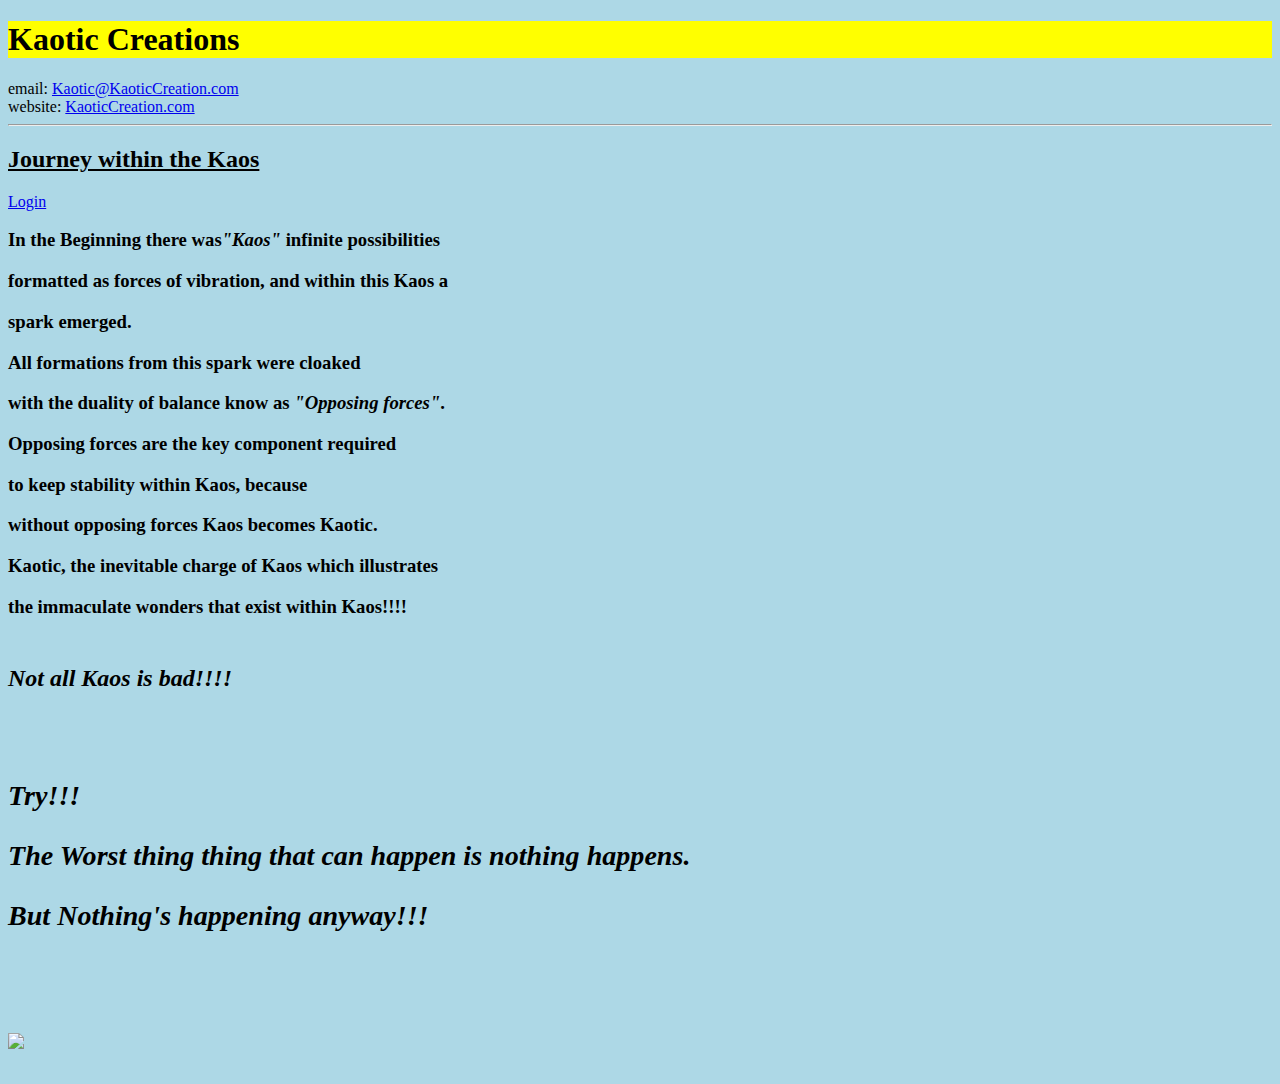
==== index.html @ 3ec30a82 "Rename Index.html to index.html" ====
<!Doctype html>
<html>

<head>
	<title>Keith A. Jones</title>
   <Link rel="icon" href="https://encrypted-tbn0.gstatic.com/images?q=tbn:ANd9GcRy__bKDaqe9o86iVOmpuTBRMQtFFQuHGk-cMh3yE9v0g&usqp=CAU&ec=48600113">
</head>
<Body style="color:black; background-Color:lightblue;">

<h1 style="color:Black; background-Color:yellow;">Kaotic Creations</h1>

email: <a href="mailto:Kaotic@KaoticCreation.com">Kaotic@KaoticCreation.com</a>
<br>

website: <a href="https://kaoticcreation.com">KaoticCreation.com</a>
<hr>

<h2><ins>Journey within the Kaos</ins></h2>

	<a href="F:\Coding\HTML\login2.html">Login</a>


<br>
<h3>

<p>In the Beginning there was<em>"Kaos"</em> infinite possibilities</p>
<p>formatted as forces of vibration, and within this Kaos a </p>
<p>spark emerged. </p>

<p>All formations from this spark were cloaked</p>
<p>with the duality of balance know as <em>"Opposing forces"</em>.</p>
<p>Opposing forces are the key component required </p>
<p>to keep stability within Kaos, because</p>
<p>without opposing forces Kaos becomes Kaotic.</p>

<p>Kaotic, the inevitable charge of Kaos which illustrates</p>
<p>the immaculate wonders that exist within Kaos!!!!</p>



<h2>
<br>
<em>Not all Kaos is bad!!!!<em>
<h3>
<br>

<p>                        Try!!!<p>
<p>The Worst thing thing that can happen is nothing happens.<p>
<p>                  But Nothing's happening anyway!!!<p>

<br>
<br>

<!-- Commented out Table Data
<table>
    <tr>
	<th>Name</th>
	<th>email</th>
	<th>Phone</th>
    </tr>

    <tr>
	<td>Keith</td>
	<td>Keith@email</td>
	<td>8434530532</td>
    </tr>


    <tr>
    </tr>

</Table>
-->

<img src="https://www.daac.in/blog/wp-content/uploads/2022/03/Future-of-Web-Designing.jpg">
</body>
</Html>
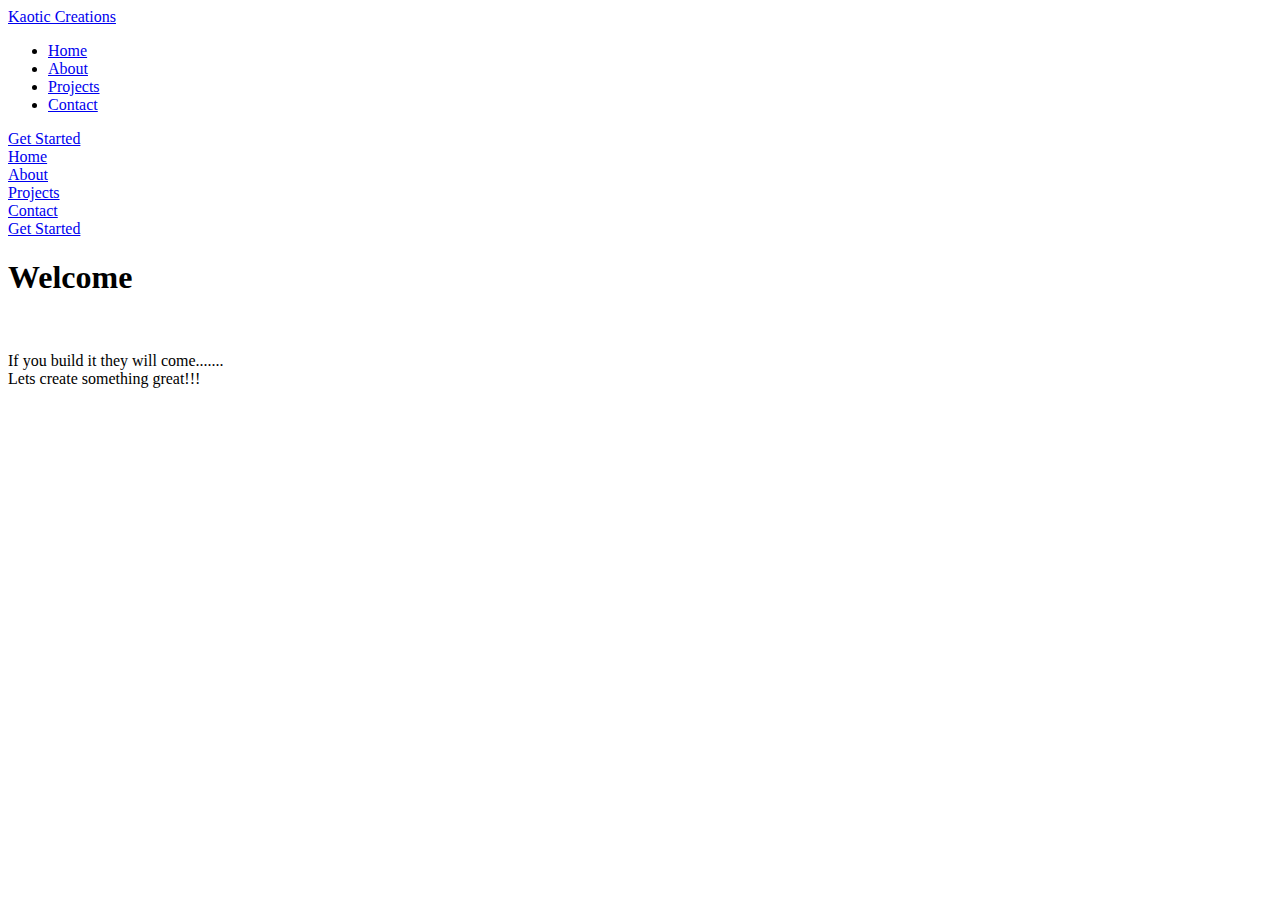
==== commit 5168bdd9: "Update index.html" ====
--- a/index.html
+++ b/index.html
@@ -1,77 +1,71 @@
-<!Doctype html>
-<html>
+<!DOCTYPE html>
+<html lang="en">
+<head>
+    <meta charset="UTF-8">
+    <meta name="viewport" content="width=device-width, initial-scale=1.0">
+    <link rel="stylesheet" href="https://cdnjs.cloudflare.com/ajax/libs/font-awesome/6.4.0/css/all.min.css" 
+    integrity="sha512-iecdLmaskl7CVkqkXNQ/ZH/XLlvWZOJyj7Yy7tcenmpD1ypASozpmT/E0iPtmFIB46ZmdtAc9eNBvH0H/ZpiBw=="
+     crossorigin="anonymous" referrerpolicy="no-referrer" />
+    <link rel="stylesheet" href="styles.css"/>
 
-<head>
-	<title>Keith A. Jones</title>
-   <Link rel="icon" href="https://encrypted-tbn0.gstatic.com/images?q=tbn:ANd9GcRy__bKDaqe9o86iVOmpuTBRMQtFFQuHGk-cMh3yE9v0g&usqp=CAU&ec=48600113">
+    <title>Home</title>
 </head>
-<Body style="color:black; background-Color:lightblue;">
+<body>
+    <header>
+        <div>
+            <div class="navbar">
+                <div class="logo"><a href="#">Kaotic Creations</div>
+                <ul class="links">
 
-<h1 style="color:Black; background-Color:yellow;">Kaotic Creations</h1>
+                    <li><a href="hero">Home</a></li>
+                    <li><a href="about">About</a></li>
+                    <li><a href="Projects">Projects</a></li>
+                    <li><a href="ontact">Contact</a></li>
 
-email: <a href="mailto:Kaotic@KaoticCreation.com">Kaotic@KaoticCreation.com</a>
-<br>
+                </ul>
+                <a href="#" class="action_btn">Get Started</a>
+                <div class="toggle_btn">
+                    <i class="fa-solid fa-bars"></i>
+                </div>
+            </div>
+            <div class="dropdown_menu open">
+                <li><a href="hero">Home</a></li>
+                    <li><a href="about">About</a></li>
+                    <li><a href="Projects">Projects</a></li>
+                    <li><a href="ontact">Contact</a></li>
+                    <li><a href="#" class="action_btn">Get Started</a></li>
+            </div>
+        </div>
+    </header>
+    <main>
+        <section id="hero">
 
-website: <a href="https://kaoticcreation.com">KaoticCreation.com</a>
-<hr>
+            <h1>Welcome</h1>
+            <br>            
+            <p>
+                 If you build it they will come.......
+            <br>
 
-<h2><ins>Journey within the Kaos</ins></h2>
+                 Lets create something great!!!
+            </p>    
+            
+        </section>
+    </main>
+    <script>
+        const toggle_btn = document.queryslector('.toggle_btn')
+        const toggle_btnIcon = document.queryslector('.toggle_btn i')
+        const dropdownMenu = document.queryslector('.dropdownMenu')
+        
+        toggle_btn.onclick = function ()
+        
+        {
+            dropdownMenu.classlist.toggle('open')
+            const isopen = dropdownMenu.classlist.contains('open')
 
-	<a href="F:\Coding\HTML\login2.html">Login</a>
-
-
-<br>
-<h3>
-
-<p>In the Beginning there was<em>"Kaos"</em> infinite possibilities</p>
-<p>formatted as forces of vibration, and within this Kaos a </p>
-<p>spark emerged. </p>
-
-<p>All formations from this spark were cloaked</p>
-<p>with the duality of balance know as <em>"Opposing forces"</em>.</p>
-<p>Opposing forces are the key component required </p>
-<p>to keep stability within Kaos, because</p>
-<p>without opposing forces Kaos becomes Kaotic.</p>
-
-<p>Kaotic, the inevitable charge of Kaos which illustrates</p>
-<p>the immaculate wonders that exist within Kaos!!!!</p>
-
-
-
-<h2>
-<br>
-<em>Not all Kaos is bad!!!!<em>
-<h3>
-<br>
-
-<p>                        Try!!!<p>
-<p>The Worst thing thing that can happen is nothing happens.<p>
-<p>                  But Nothing's happening anyway!!!<p>
-
-<br>
-<br>
-
-<!-- Commented out Table Data
-<table>
-    <tr>
-	<th>Name</th>
-	<th>email</th>
-	<th>Phone</th>
-    </tr>
-
-    <tr>
-	<td>Keith</td>
-	<td>Keith@email</td>
-	<td>8434530532</td>
-    </tr>
-
-
-    <tr>
-    </tr>
-
-</Table>
--->
-
-<img src="https://www.daac.in/blog/wp-content/uploads/2022/03/Future-of-Web-Designing.jpg">
+            toggle_btnIcon.classlist=isopen
+            ?'fa-solid fa-xmark'
+            :'fa-solid fa-bars'
+        }
+    </script>
 </body>
-</Html>
+</html>
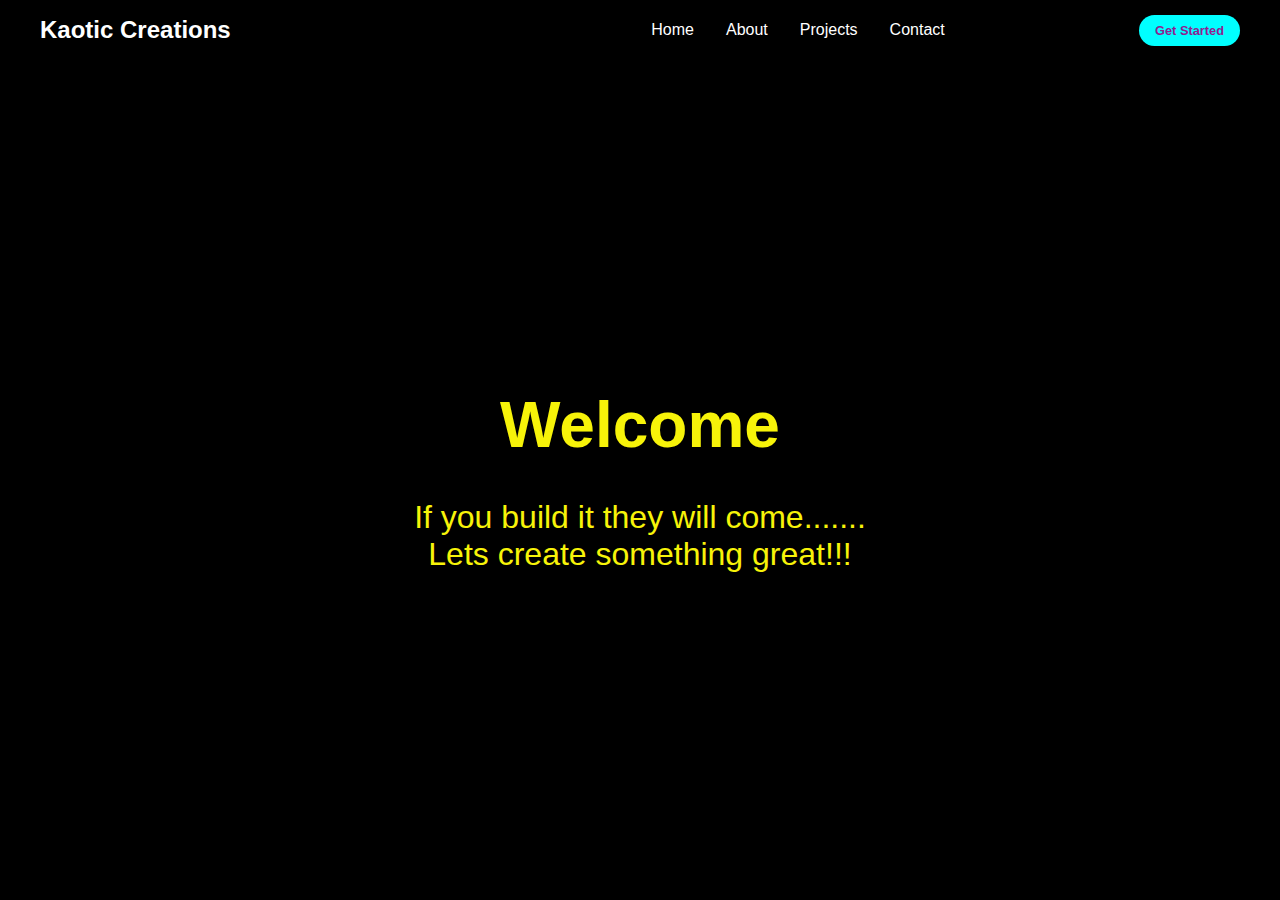
==== commit c93f7717: "Update index.html" ====
--- a/index.html
+++ b/index.html
@@ -17,7 +17,7 @@
                 <div class="logo"><a href="#">Kaotic Creations</div>
                 <ul class="links">
 
-                    <li><a href="hero">Home</a></li>
+                    <li><a href="http://kaoticcreations.tech">Home</a></li>
                     <li><a href="about">About</a></li>
                     <li><a href="Projects">Projects</a></li>
                     <li><a href="ontact">Contact</a></li>
--- a/styles.css
+++ b/styles.css
@@ -0,0 +1,176 @@
+*{
+    margin: 0;
+    padding: 0;
+    box-sizing: border-box;
+    font-family: 'open sans', sans-serif;    
+}
+body
+{
+    height: 100vh;
+    background-color: #000;
+    background-image: url(https://img.freepik.com/premium-photo/galaxy-supernova-universe-wallpaper_168892-2424.jpg);
+    background-position: center;
+    background-size: cover;    
+    min-height: 10vh;
+}
+body:after
+{
+    position: absolute;
+    left: 0;
+    top: 0;
+    height: 100%;
+    width: 100%;
+    background-color: #000;
+    opacity: .7;
+}
+li
+{
+    list-style: none;
+}
+a
+{
+    text-decoration: none;
+    color: #fff;
+    font-size: 1rem;
+}
+a:hover
+{
+    color: yellow;    
+}
+header
+{
+    position: relative;
+    padding: 0 2rem;    
+}
+.navbar
+{
+    width: 100%;
+    height: 60px;
+    max-width: 1200px;
+    margin: 0 auto;
+    display: flex;
+    align-items: center;
+    justify-content: space-between;
+
+}
+.navbar .logo a
+{
+    font-size: 1.5rem;
+    font-weight: bold;
+}
+.navbar .links
+{
+    display: flex;
+    gap: 2rem;    
+}
+.navbar .toggle_btn
+{
+    color: #fff;
+    font-size: 1.5rem;
+    cursor: pointer;
+    display: none;
+}
+.action_btn
+{
+    background-color: aqua;
+    color: rgb(143, 32, 143) ;
+    padding: 0.5rem 1rem;
+    border:none;
+    outline:none;
+    border-radius: 20px;
+    font-size: 0.8rem;
+    font-weight: bold;
+    cursor: pointer;
+}
+.action_btn:hover
+{
+    scale:1.05;
+    color:  rgb(143, 32, 143) ;
+}
+.action_btn:active
+{
+    scale: 0.85;
+}
+
+/*dropdown Menu*/
+.dropdown_menu
+{
+    display: none;
+    position: absolute;
+    right: 2rem;
+    top: 60px;
+    width: 300px;
+    height: 0;
+    background: rgba(255, 255, 255, 0.1);
+    backdrop-filter: blur(15px);
+    border-radius: 10px;
+    overflow: hidden;
+    transition: height 0.2s cubic-bezier(0.175, 0.885, 0.32, 1.275);
+}
+.dropdown_menu.open
+{
+    height:240px;
+}
+.dropdown_menu li{
+    padding: 0.7rem;
+    display:flex;
+    align-items: center;
+    justify-content :center;
+}
+.dropdown_menu .action_btn
+{
+    width: 100%;
+    display:flex;
+    justify-content: center;
+}
+
+/*Hero*/
+section#hero
+{    
+    height: calc(100vh - 60px);
+    display: flex;
+    flex-direction: column;
+    align-items: center;
+    justify-content: center;
+    text-align: center;   
+    color: rgb(247, 243, 9);    
+}
+
+
+#hero
+{
+    font-size: 2rem;
+    margin-bottom: .5rem;
+}
+
+/*Responsive design*/
+@media (max-width: 992px)
+{
+    .navbar .logo a
+    {
+        font-size: 1.5rem;
+        font-weight: bold;
+    }
+    .navbar .links, .navbar .action_btn
+    {
+        display: none;
+    }
+    .navbar .toggle_btn
+    {
+        display:block;
+    }
+    .dropdown_menu 
+    {
+        display:block;
+    }
+}
+
+@media (max-width: 575px)
+{
+    .logo
+    {
+        left: 2rem;
+        width: unset;
+    }
+  
+}
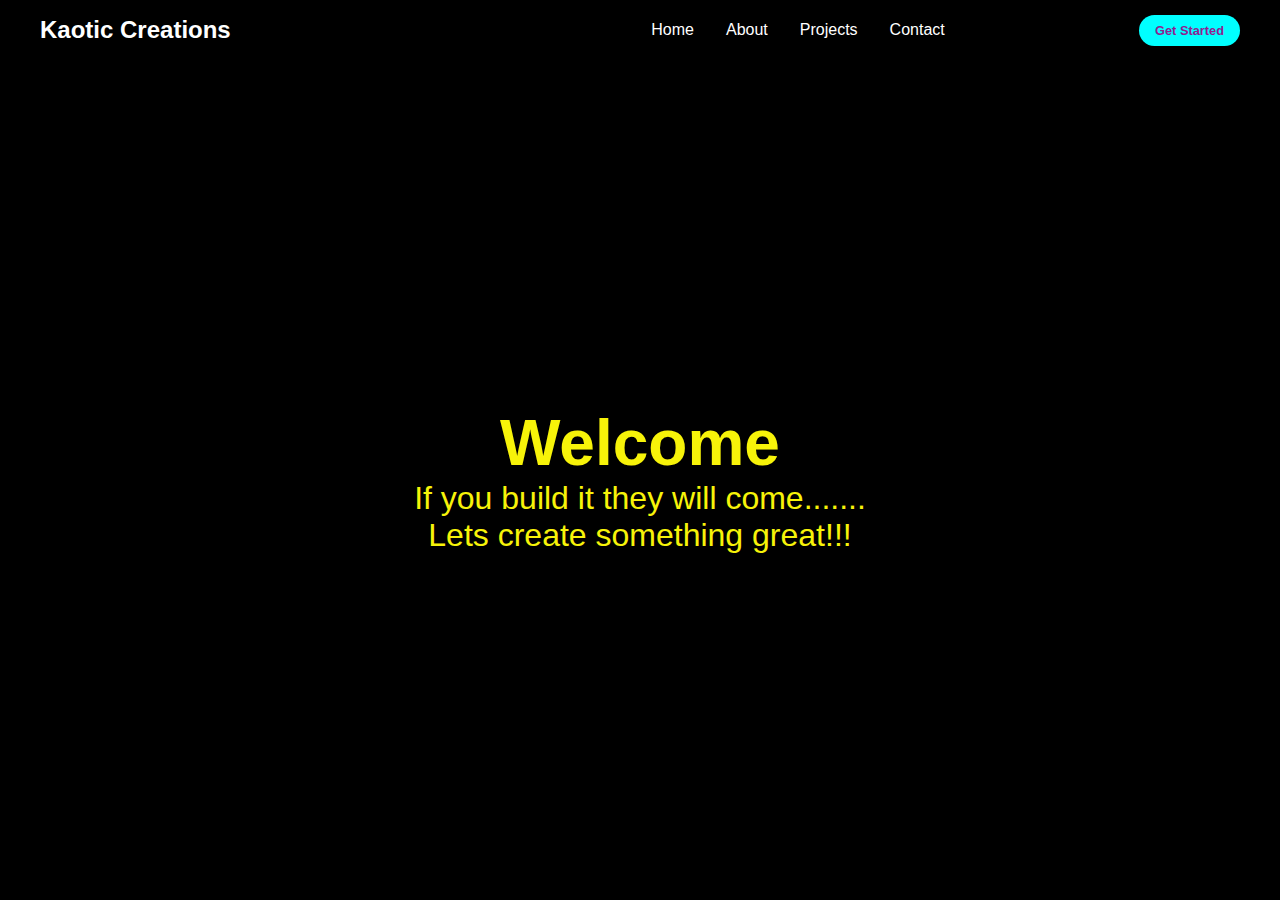
==== commit 1a98b583: "Update index.html" ====
--- a/index.html
+++ b/index.html
@@ -17,13 +17,13 @@
                 <div class="logo"><a href="#">Kaotic Creations</div>
                 <ul class="links">
 
-                    <li><a href="http://kaoticcreations.tech">Home</a></li>
+                    <li><a href="https://kaoticcreations.tech/">Home</a></li>
                     <li><a href="about">About</a></li>
                     <li><a href="Projects">Projects</a></li>
-                    <li><a href="ontact">Contact</a></li>
+                    <li><a href="Contact">Contact</a></li>
 
                 </ul>
-                <a href="#" class="action_btn">Get Started</a>
+                <a href="https://kaoticcreation.com" class="action_btn">Get Started</a>
                 <div class="toggle_btn">
                     <i class="fa-solid fa-bars"></i>
                 </div>
@@ -32,8 +32,8 @@
                 <li><a href="hero">Home</a></li>
                     <li><a href="about">About</a></li>
                     <li><a href="Projects">Projects</a></li>
-                    <li><a href="ontact">Contact</a></li>
-                    <li><a href="#" class="action_btn">Get Started</a></li>
+                    <li><a href="Contact">Contact</a></li>
+                    <li><a href="https://kaoticcreation.com" class="action_btn">Get Started</a></li>
             </div>
         </div>
     </header>
@@ -41,7 +41,7 @@
         <section id="hero">
 
             <h1>Welcome</h1>
-            <br>            
+              
             <p>
                  If you build it they will come.......
             <br>
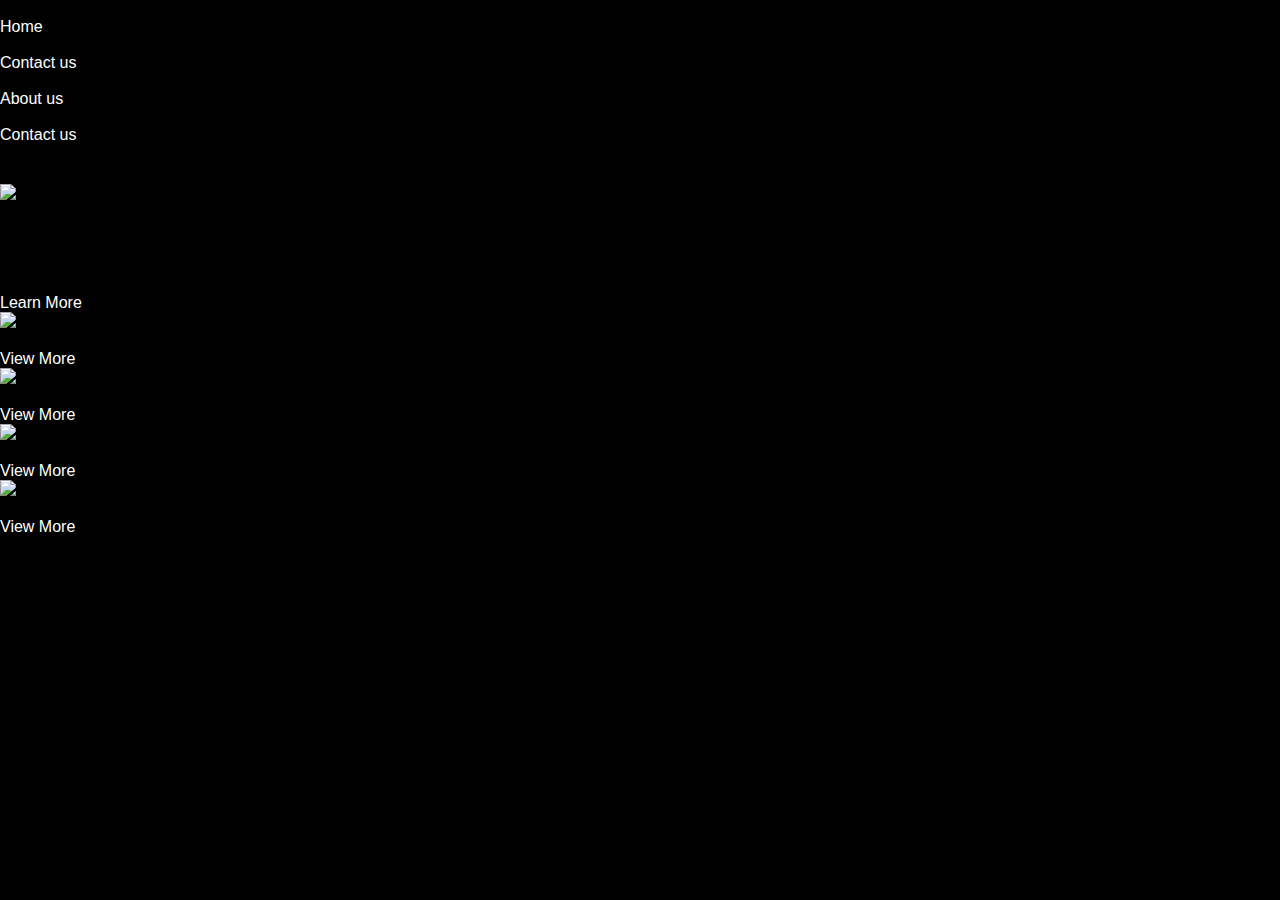
==== commit 571aac2a: "Update index.html" ====
--- a/index.html
+++ b/index.html
@@ -3,69 +3,104 @@
 <head>
     <meta charset="UTF-8">
     <meta name="viewport" content="width=device-width, initial-scale=1.0">
-    <link rel="stylesheet" href="https://cdnjs.cloudflare.com/ajax/libs/font-awesome/6.4.0/css/all.min.css" 
-    integrity="sha512-iecdLmaskl7CVkqkXNQ/ZH/XLlvWZOJyj7Yy7tcenmpD1ypASozpmT/E0iPtmFIB46ZmdtAc9eNBvH0H/ZpiBw=="
-     crossorigin="anonymous" referrerpolicy="no-referrer" />
-    <link rel="stylesheet" href="styles.css"/>
+    <link rel="stylesheet" href="styles.css">
+    
+    <title>Kaotic Creations</title>
+</head>
+    <body>
 
-    <title>Home</title>
-</head>
-<body>
-    <header>
-        <div>
-            <div class="navbar">
-                <div class="logo"><a href="#">Kaotic Creations</div>
-                <ul class="links">
+        <div class="kaos">
+            <div class="wrapper">
+                <h4>MENU</h4>
+                <div class="menu">
+                <span><a href="index.html">Home</span></a><br>
+                <br>
 
-                    <li><a href="https://kaoticcreations.tech/">Home</a></li>
-                    <li><a href="about">About</a></li>
-                    <li><a href="Projects">Projects</a></li>
-                    <li><a href="Contact">Contact</a></li>
+                <span><a href=""> Contact us</span></a><br><br>
+                <span><a href="">About us </span></a><br><br>
+                <span><a href=""> Contact us</span></a>
+                </div>
+              
+            </div>
+                
+            <div class="homeTop">
+                <h4>Kaotic<span>Creations</span></h4>
+               <h3>Infinite possibilities</h3>
+    
+            </div>
+    
+            <div class="elevatingBrand">     
+                <img class="elevatingBrandPic"src="https://www.ancient-origins.net/sites/default/files/field/image/Chaos.jpg">
+               
+                <P class="txtElevate">Elevate your<Span> Brand </Span>beyond your competitors...<br>
+                    Kaotic Creations provides a unique approach to web designs
+                    and that approach is the you in your webpage.<br><br>
+    
+                    <span2>You will not be given a collection of templates
+                        to choose from. We want to hear your  ideas, and discuss 
+                        the best method for promoting your <Span> Brand </Span>.
+                    </span2>                      
+                    <br>
+                    <br>                       
+                    
+                    <a Class="btn_learnMoreBrand" href="LearnMore.html">Learn More</a>
+                </p>   
+            </div> 
 
-                </ul>
-                <a href="https://kaoticcreation.com" class="action_btn">Get Started</a>
-                <div class="toggle_btn">
-                    <i class="fa-solid fa-bars"></i>
+
+            <div class="container">
+                
+                <div class="wrap">
+                    <div class="card">
+                        <img class="website" src="https://images.ctfassets.net/freurdme1ae3/2HCYLUixcXQ9kKNo3P6TYL/410c2da5e5ce204f2ff32e965a9187db/Website-Design-new.jpeg?w=2048&h=1152&q=80&fit=fill&f=face">
+                        <div class="card_descript">
+                            <h4>Web sites</h4>
+                            <a href="website.html"class="btn_toc">View More</a>
+                        </div>
+                    </div>
+                </div>
+                <div class="wrap">
+                    <div class="card">
+                        <img class="website" src="https://i.ytimg.com/vi/pyD3KEBK9tg/sddefault.jpg">
+                        <div class="card_descript">
+                            <h4>Data Management</h4>
+                            <a href="website.html"class="btn_toc">View More</a>
+                        </div>
+                    </div>
+                </div>
+                <div class="wrap">
+                    <div class="card">
+                        <img class="website" src="https://www.concettolabs.com/blog/wp-content/uploads/2017/08/desktop-app-development.png">
+                        <div class="card_descript">
+                            <h4>Desktop Applications</h4>
+                            <a href="website.html"class="btn_toc">View More</a>
+                        </div>
+                    </div>
+                </div>
+                <div class="wrap">
+                    <div class="card">
+                        <img class="website" src="images/DataBase1.jpg">
+                        <div class="card_descript">
+                            <h4>Web sites</h4>
+                            <a href="website.html"class="btn_toc">View More</a>
+                        </div>
+                    </div>
                 </div>
             </div>
-            <div class="dropdown_menu open">
-                <li><a href="hero">Home</a></li>
-                    <li><a href="about">About</a></li>
-                    <li><a href="Projects">Projects</a></li>
-                    <li><a href="Contact">Contact</a></li>
-                    <li><a href="https://kaoticcreation.com" class="action_btn">Get Started</a></li>
+
+         
+            <div class="getNameOut">
+                <h3>Expand your Market</h3> 
+
+                
             </div>
+    
+            <div class="timeIsNow">
+                <h3>The Time Is Now</h3>
+    
+            </div>
+
         </div>
-    </header>
-    <main>
-        <section id="hero">
 
-            <h1>Welcome</h1>
-              
-            <p>
-                 If you build it they will come.......
-            <br>
-
-                 Lets create something great!!!
-            </p>    
-            
-        </section>
-    </main>
-    <script>
-        const toggle_btn = document.queryslector('.toggle_btn')
-        const toggle_btnIcon = document.queryslector('.toggle_btn i')
-        const dropdownMenu = document.queryslector('.dropdownMenu')
-        
-        toggle_btn.onclick = function ()
-        
-        {
-            dropdownMenu.classlist.toggle('open')
-            const isopen = dropdownMenu.classlist.contains('open')
-
-            toggle_btnIcon.classlist=isopen
-            ?'fa-solid fa-xmark'
-            :'fa-solid fa-bars'
-        }
-    </script>
-</body>
+    </body>
 </html>
--- a/styles.css
+++ b/styles.css
@@ -130,8 +130,8 @@
     height: calc(100vh - 60px);
     display: flex;
     flex-direction: column;
-    align-items: center;
-    justify-content: center;
+    align-items: center;  
+    justify-content:baseline;
     text-align: center;   
     color: rgb(247, 243, 9);    
 }
@@ -139,8 +139,8 @@
 
 #hero
 {
-    font-size: 2rem;
-    margin-bottom: .5rem;
+    font-size: 2rem; 
+    margin-bottom: 1.5rem;
 }
 
 /*Responsive design*/
@@ -163,6 +163,7 @@
     {
         display:block;
     }
+  
 }
 
 @media (max-width: 575px)
